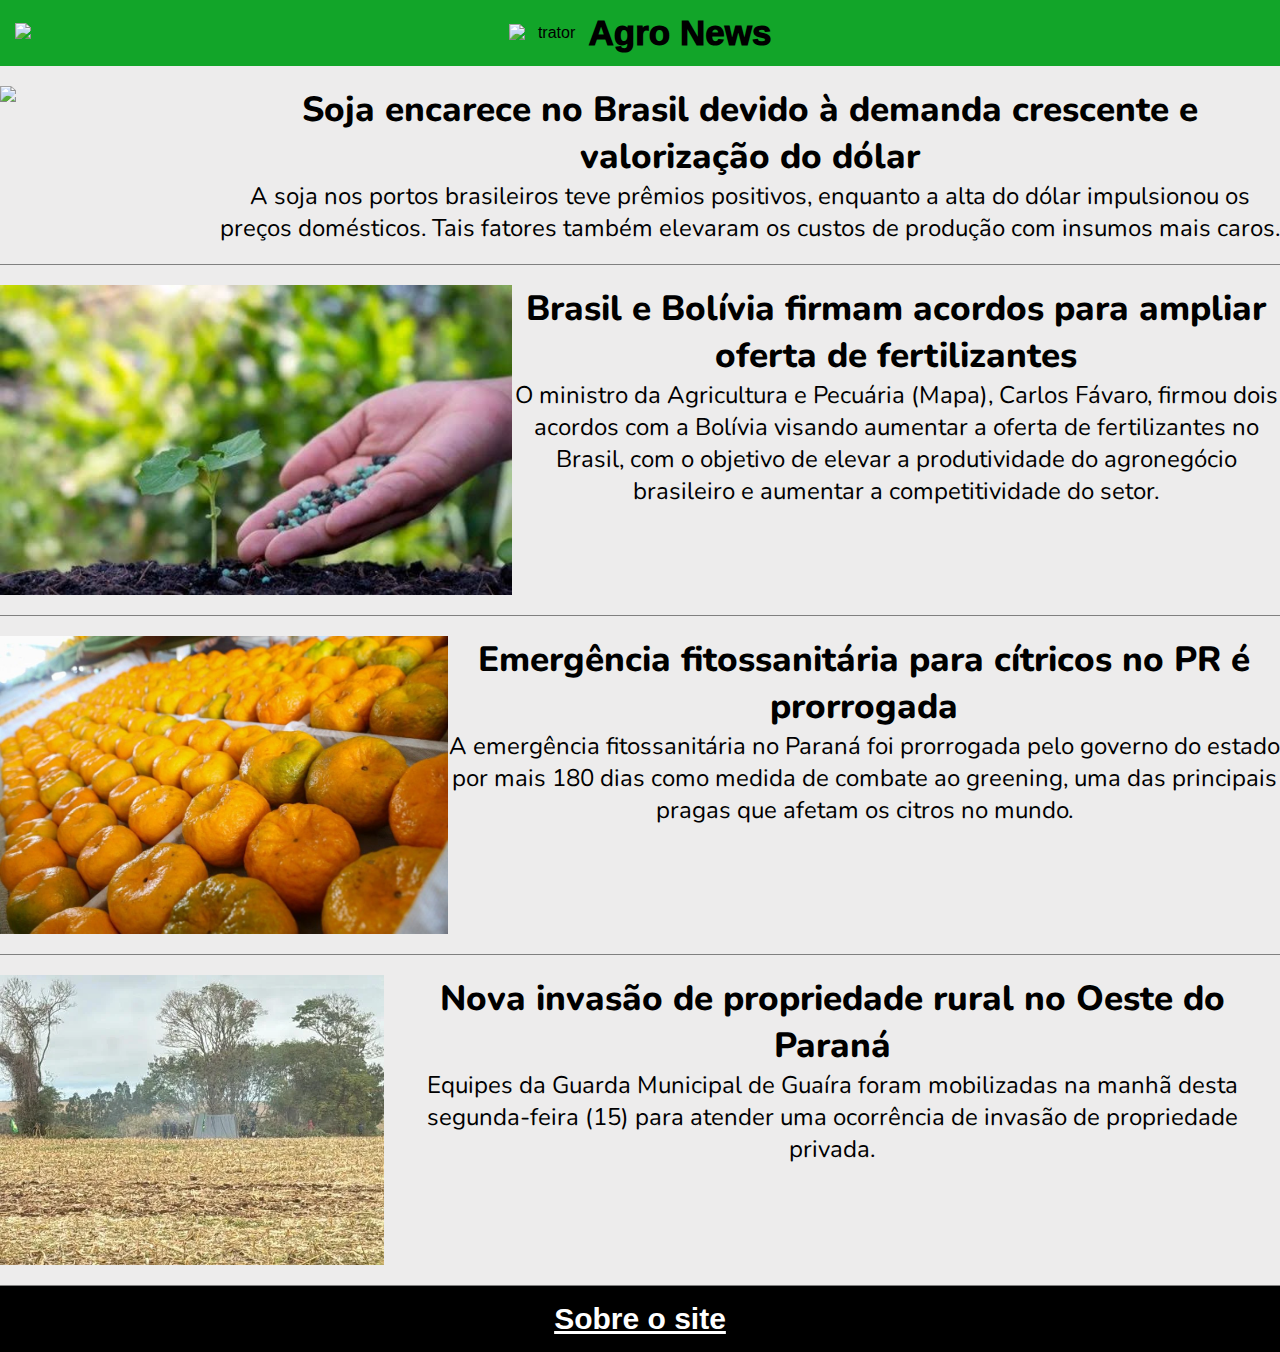
==== index.html @ 216bda76 "sla" ====
<!DOCTYPE html>
<html lang="pt-br">
  <head>
    <meta charset="UTF-8" />
    <meta name="viewport" content="width=device-width, initial-scale=1.0" />
    <title>Agro news</title>
    <link rel="stylesheet" href="style.css" />
    <link
      href="https://fonts.googleapis.com/css2?family=Nunito:ital,wght@0,200..1000;1,200..1000&display=swap"
      rel="stylesheet"
    />
    <link rel="stylesheet" href="https://cdn.jsdelivr.net/npm/bootstrap-icons@1.11.3/font/bootstrap-icons.min.css">
    <nav>
      <ul>
        <li><a href="index.html"></a></li>
        <li><a href="about.html"></a></li>
        <li><a href="noticia-1.html"></a></li>
        <li><a href="noticia-2.html"></a></li>
        <li><a href="noticia-3.html"></a></li>
        <li><a href="noticia-4.html"></a></li>
      </ul>
    </nav>
  </head>
  <body>
    <div class="container">
      <header class="cabecalho">
        <div class="dropdown">
        <button class="menu">
          <img class="botao-menu" src="img/botão_menu.png" />
        </button>
          <div class="dropdown-content">
            <a href="about.html"><i class="bi bi-info-circle"></i> Sobre o site</a>
            </div>
          </div>
        <img class="cabecalho-logo" src="img/trator_logo.png" alt="trator" />
        <h1 class="cabecalho-titulo">Agro News</h1>
      </header>
      <section class="noticia-1-home">
        <a class="link-outras-noticias" href="noticia-1.html">
          <div class="estilo-home">          
          <img class="imagem-noticia-1-home" src="soja.png" />
            <div class="home-text-1">
          <h1 class="titulo-noticia-1-home">
            Soja encarece no Brasil devido à demanda crescente e valorização do dólar
          </h1>
          <p class="trecho-noticia-1-home">
            A soja nos portos brasileiros teve prêmios positivos, enquanto a alta do dólar impulsionou os preços domésticos. Tais fatores também elevaram os custos de produção com insumos mais caros.
          </p>
            </div>
            </div>
        </a>
      </section>
      <section class="noticia-2-home">
        <a class="link-outras-noticias" href="noticia-2.html">
          <div class="estilo-home">
          <img class="imagem-noticia-2-home" src="fertilizante.png" />
            <div class="home-text">
          <h1 class="titulo-noticia-2-home">
            Brasil e Bolívia firmam acordos para ampliar oferta de fertilizantes
          </h1>
          <p class="trecho-noticia-2-home">
            O ministro da Agricultura e Pecuária (Mapa), Carlos Fávaro, firmou
            dois acordos com a Bolívia visando aumentar a oferta de
            fertilizantes no Brasil, com o objetivo de elevar a produtividade do
            agronegócio brasileiro e aumentar a competitividade do setor.
          </p>
              </div>
            </div>
        </a>
      </section>
      <section class="noticia-3-home">
        <a class="link-outras-noticias" href="noticia-3.html">
          <div class="estilo-home">
          <img class="imagem-noticia-3-home" src="fitossanitaria_2.png" />
            <div class="home-text">
          <h1 class="titulo-noticia-3-home">
            Emergência fitossanitária para cítricos no PR é prorrogada
          </h1>
          <p class="trecho-noticia-3-home">
            A emergência fitossanitária no Paraná foi prorrogada pelo governo do
            estado por mais 180 dias como medida de combate ao greening, uma das
            principais pragas que afetam os citros no mundo.
          </p>
          </div>
        </div>
        </a>
      </section>
      <section class="noticia-4-home">
        <a class="link-outras-noticias" href="noticia-4.html">
          <div class="estilo-home">
          <img class="imagem-noticia-4-home" src="invasão.png" />
            <div class="home-text">
          <h1 class="titulo-noticia-4-home">
            Nova invasão de propriedade rural no Oeste do Paraná
          </h1>
          <p class="trecho-noticia-4-home">
            Equipes da Guarda Municipal de Guaíra foram mobilizadas na manhã
            desta segunda-feira (15) para atender uma ocorrência de invasão de
            propriedade privada.
          </p>
          </div>
        </div>
        </a>
      </section>
      <footer class="rodapé">
        <li>
          <a class="link-sobre-nos" href="about.html"
            ><h2 class="rodape-texto">Sobre o site</h2></a
          >
        </li>
      </footer>
    </div>
  </body>
  <script src="script.js"></script>
</html>
---- style.css ----
@import url("animations.css");

* {
  margin: 0;
  padding: 0;
  font-family: "Open Sans", sans-serif;
}

body {
  display: flex;
  background-color: #edecec;
}

.container {
  text-align: center;
  display: flex;
  flex-wrap: wrap;
  width: 100%;
}

.cabecalho {
  background-color: #12a529;
  display: flex;
  align-items: center;
  justify-content: center;
  position: relative;
  padding: 18px;
  height: 30px;
  width: 100%;
  max-width: 100%;
  }

.dropdown {
  position: absolute;
  left: 0px;
  display: inline-block;
}

.menu {
  background-color: transparent;
  border: none;
  cursor: pointer;
}
.botao-menu {
  width: 60px;
  height: auto;
  margin-left: 15px;
}

.dropdown-content {
  display: none;
  position: absolute;
  background-color: green;
  min-width: 200px;
  z-index: 1;
  left: 0;
}

.dropdown-content a {
  color: white;
  font-size: 22px;
  font-weight: 600;
  padding: 10px 16px;
  text-decoration: none;
  display: block;
  border: solid 2px white;
  margin: 10px 6px;
  border-radius: 5px;
}

.show {
  display: block;
}

.cabecalho-logo {
  width: 80px;
  height: auto;
}

.cabecalho-titulo {
  font-size: 35px;
  font-weight: 1000;
}

.banner {
  width: 100%;
  max-width: 100%;
}

.noticia-titulo {
  font-size: 40px;
  font-weight: 1000;
  margin: 0 auto;
  margin-top: 25px;
}

.texto-noticia {
  font-size: 20px;
  text-align: left;
  margin: 50px;
  margin-top: 100px;
  font-family: "Nunito", sans-serif;
  font-weight: 500;
}

.imagem-noticia {
  display: block;
  margin: 80px auto;
  width: 65%;
  max-width: 100%;
  height: auto;
}

.texto-fonte {
  font-size: 28px;
  font-weight: 750;
  font-family: Nunito, sans-serif;
  text-align: center;
  margin: 0 auto;
  color: blue;
}

.link-outras-noticias {
  color: black;
  text-decoration: none;
}

a:hover {
  text-decoration: underline;
}

.mais-noticias {
  background-color: #226b00;
  padding: 20px;
  margin-top: 60px;
}

.outras-noticias {
  font-size: 40px;
  font-weight: 850;
  text-align: center;
  color: white;
  font-family: Nunito, sans-serif;
}

.noticia-1 {
  display: flex;
  position: relative;
  border-bottom: 1px solid gray;
  padding-bottom: 20px;
}

.imagem-outra-noticia-1 {
  margin-left: 30px;
  width: 20%;
}
.texto-outra-noticia-1 {
  margin-left: 20px;
  color: white;
}

.titulo-noticia-1 {
  font-weight: 700;
  font-family: Nunito, sans-serif;
  font-size: 40px;
  text-align: left;
}

.noticia-2 {
  display: flex;
  position: relative;
  border-bottom: 1px solid gray;
  padding-bottom: 20px;
}

.imagem-outra-noticia-2 {
  margin-left: 30px;
  margin-top: 20px;
  width: 20%;
}

.texto-outra-noticia-2 {
  margin-left: 20px;
  color: white;
}

.titulo-noticia-2 {
  font-weight: 700;
  font-size: 40px;
  font-family: Nunito, sans-serif;
  text-align: left;
  margin-top: 20px;
}

.noticia-3 {
  display: flex;
  position: relative;
}

.imagem-outra-noticia-3 {
  margin-left: 30px;
  margin-top: 20px;
  width: 20%;
}

.texto-outra-noticia-3 {
  margin-left: 20px;
  color: white;
}

.titulo-noticia-3 {
  font-weight: 700;
  font-size: 40px;
  text-align: left;
  margin-top: 20px;
  font-family: Nunito, sans-serif;
}

.rodapé {
  background-color: black;
  display: flex;
  align-items: center;
  justify-content: center;
  position: relative;
  padding: 18px;
  height: 30px;
  width: 100%;
  max-width: 100%;
}

.rodape-texto {
  color: white;
  font-size: 30px;
  font-weight: 800;
}

.link-sobre-nos {
  text-decoration: underline;
  color: white;
}

.noticia-1-home {
  display: flex;
  position: relative;
  margin: 0 auto;
  margin-top: 20px;
  border-bottom: 1px solid gray;
  padding-bottom: 20px;
}

.imagem-noticia-1-home {
  width: 30%;
}

.titulo-noticia-1-home {
  font-size: 35px;
  font-weight: 800;
  font-family: Nunito, sans-serif;
  margin-left: 20px;
}

.trecho-noticia-1-home {
  font-size: 24px;
  font-family: Nunito, sans-serif;
  margin-left: 20px;
}

.noticia-2-home {
  display: flex;
  position: relative;
  margin: 0 auto;
  margin-top: 20px;
  border-bottom: 1px solid gray;
  padding-bottom: 20px;
}

.imagem-noticia-2-home {
  width: 40%;
}

.titulo-noticia-2-home {
  font-size: 35px;
  font-weight: 800;
  font-family: Nunito, sans-serif;
}

.trecho-noticia-2-home {
  font-size: 24px;
  font-family: Nunito, sans-serif;
}

.noticia-3-home {
  display: flex;
  position: relative;
  margin: 0 auto;
  margin-top: 20px;
  border-bottom: 1px solid gray;
  padding-bottom: 20px;
}

.imagem-noticia-3-home {
  width: 35%;
}

.titulo-noticia-3-home {
  font-size: 35px;
  font-weight: 800;
  font-family: Nunito, sans-serif;
}

.trecho-noticia-3-home {
  font-size: 24px;
  font-family: Nunito, sans-serif;
}

.noticia-4-home {
  display: flex;
  position: relative;
  margin: 0 auto;
  margin-top: 20px;
  border-bottom: 1px solid gray;
  padding-bottom: 20px;
}

.imagem-noticia-4-home {
  width: 30%;
}

.titulo-noticia-4-home {
  font-size: 35px;
  font-weight: 800;
  font-family: Nunito, sans-serif;
}

.trecho-noticia-4-home {
  font-size: 24px;
  font-family: Nunito, sans-serif;
}

.estilo-home{
  display: flex;
  position: relative;
}

.h2-about{
  font-size: 25px;
  font-weight: 800;
  font-family: Nunito, sans-serif;
  margin: 10px;
  text-align: left;
}

.p-about{
  font-size: 16px;
  font-family:Nunito, sans-serif;
  margin-left: 20px;
  margin-right: 20px;
  text-align: left;
}

.agradecimento{
  font-size: 30px;
  font-weight: 900;
  font-family: Nunito, sans-serif;
  margin: 20px auto;
  text-align: center;
}

@media (max-width: 768px) {
  .cabecalho {
    display: flex;
    padding: 8px;
  } 

  .cabecalho-titulo {
    font-size: 26px;
  } 
  
  .cabecalho-logo{
    width: 50px;
    height: auto;
    }
  
  .botao-menu{
    width: 40px;
    height: auto;
  }
  
  .dropdown-content{
    min-width: 160px;
    }

  .dropdown-content a {
    font-size: 15px;
    padding: 8px 10px;
    margin: 10px 6px;
  } 

  .noticia-titulo {
    font-size: 28px;
    margin-left: 5px;
    margin-right: 5px;
  } 

  .texto-noticia {
    font-size: 18px;
    margin-top: 30px;
    margin-left: 20px;
    margin-right: 20px;
  } 

  .imagem-noticia {
    width: 75%;
  } 

  .texto-fonte {
    font-size: 22px;
  } 

  .outras-noticias {
    font-size: 24px;
  } 

  .imagem-outra-noticia-1, .imagem-outra-noticia-2, .imagem-outra-noticia-3 {
   width: 25%;
}
  
  .imagem-noticia-1-home, .imagem-noticia-2-home, .imagem-noticia-3-home, .imagem-noticia-4-home {
    width: 80%;
    margin: 10px;
  } 

  .titulo-noticia-1, .titulo-noticia-2, .titulo-noticia-3{
  font-size: 18px;
  }
  
  .titulo-noticia-1-home, .titulo-noticia-2-home, .titulo-noticia-3-home, .titulo-noticia-4-home {
    font-size: 22px;
    margin-left: 10px;
    margin-right: 10px;
  } 

  .trecho-noticia-1-home, .trecho-noticia-2-home, .trecho-noticia-3-home, .trecho-noticia-4-home {
    font-size: 12px;
    margin-left: 10px;
    margin-right: 10px;
  } 
  
  .rodapé{
    padding: 10px;
    height: 16px;
  }

  .rodape-texto {
    font-size: 15px;
  }
} 

@media (max-width: 480px) {
  .cabecalho {
    padding: 5px;
    display: flex;
  } 
  
  .cabecalho-titulo {
    font-size: 22px;
  } 
  
  .cabecalho-logo{
    width: 50px;
    height: auto;
    }
  
  .botao-menu{
    width: 40px;
    height: auto;
  }
  
  .dropdown-content{
    min-width: 160px;
  }
  
  .dropdown-content a {
    font-size: 14px;
    padding: 8px 10px;
    margin: 10px 6px;
  } 

  .noticia-titulo {
    font-size: 24px;
    margin-left: 5px;
    margin-right: 5px;
  } 

  .texto-noticia {
    font-size: 16px;
    margin: 10px;
    margin-top: 30px;
    margin-right: 20px;
    margin-left: 20px;
  } 

  .imagem-noticia {
    width: 75%;
  } 

  .texto-fonte {
    font-size: 18px;
  } 

  .outras-noticias {
    font-size: 24px;
  } 

  .imagem-outra-noticia-1, .imagem-outra-noticia-2, .imagem-outra-noticia-3 {
  width: 25%;
 }
  
  .imagem-noticia-1-home, .imagem-noticia-2-home, .imagem-noticia-3-home, .imagem-noticia-4-home {
    width: 80%;
    margin: 10px;
  } 

  .titulo-noticia-1, .titulo-noticia-2, .titulo-noticia-3 {
    font-size: 16px;
  }
  
  .titulo-noticia-1-home, .titulo-noticia-2-home, .titulo-noticia-3-home, .titulo-noticia-4-home {
    font-size: 20px;
    margin-left: 10px;
  margin-right: 10px;
  } 

  .trecho-noticia-1-home, .trecho-noticia-2-home, .trecho-noticia-3-home, .trecho-noticia-4-home {
    font-size: 12px;
    margin-left: 10px;
    margin-right: 10px;
  } 
  
  .rodapé{
    padding: 10px;
    height: 16px;
  }
  
  .rodape-texto {
    font-size: 15px;
  }
  
  .estilo-home{
    display: block;
    
  }
}
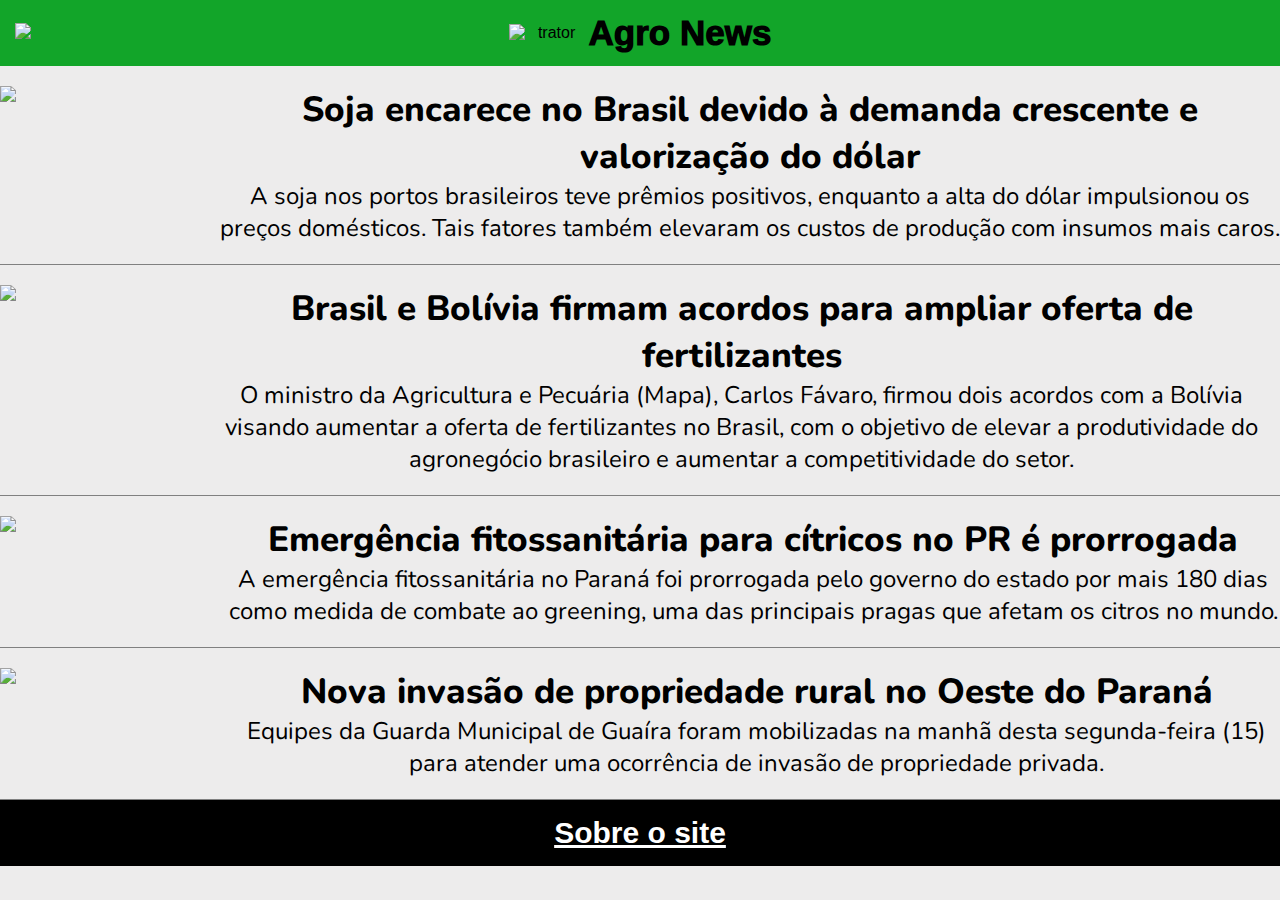
==== commit df0ad574: "sla" ====
--- a/index.html
+++ b/index.html
@@ -26,7 +26,7 @@
       <header class="cabecalho">
         <div class="dropdown">
         <button class="menu">
-          <img class="botao-menu" src="img/botão_menu.png" />
+          <img class="botao-menu" src="img/botao_menu.png" />
         </button>
           <div class="dropdown-content">
             <a href="about.html"><i class="bi bi-info-circle"></i> Sobre o site</a>
@@ -38,7 +38,7 @@
       <section class="noticia-1-home">
         <a class="link-outras-noticias" href="noticia-1.html">
           <div class="estilo-home">          
-          <img class="imagem-noticia-1-home" src="soja.png" />
+          <img class="imagem-noticia-1-home" src="img/soja.png" />
             <div class="home-text-1">
           <h1 class="titulo-noticia-1-home">
             Soja encarece no Brasil devido à demanda crescente e valorização do dólar
@@ -53,7 +53,7 @@
       <section class="noticia-2-home">
         <a class="link-outras-noticias" href="noticia-2.html">
           <div class="estilo-home">
-          <img class="imagem-noticia-2-home" src="fertilizante.png" />
+          <img class="imagem-noticia-2-home" src="img/fertilizante.png" />
             <div class="home-text">
           <h1 class="titulo-noticia-2-home">
             Brasil e Bolívia firmam acordos para ampliar oferta de fertilizantes
@@ -71,7 +71,7 @@
       <section class="noticia-3-home">
         <a class="link-outras-noticias" href="noticia-3.html">
           <div class="estilo-home">
-          <img class="imagem-noticia-3-home" src="fitossanitaria_2.png" />
+          <img class="imagem-noticia-3-home" src="img/fitossanitaria_2.png" />
             <div class="home-text">
           <h1 class="titulo-noticia-3-home">
             Emergência fitossanitária para cítricos no PR é prorrogada
@@ -88,7 +88,7 @@
       <section class="noticia-4-home">
         <a class="link-outras-noticias" href="noticia-4.html">
           <div class="estilo-home">
-          <img class="imagem-noticia-4-home" src="invasão.png" />
+          <img class="imagem-noticia-4-home" src="img/invasão.png" />
             <div class="home-text">
           <h1 class="titulo-noticia-4-home">
             Nova invasão de propriedade rural no Oeste do Paraná
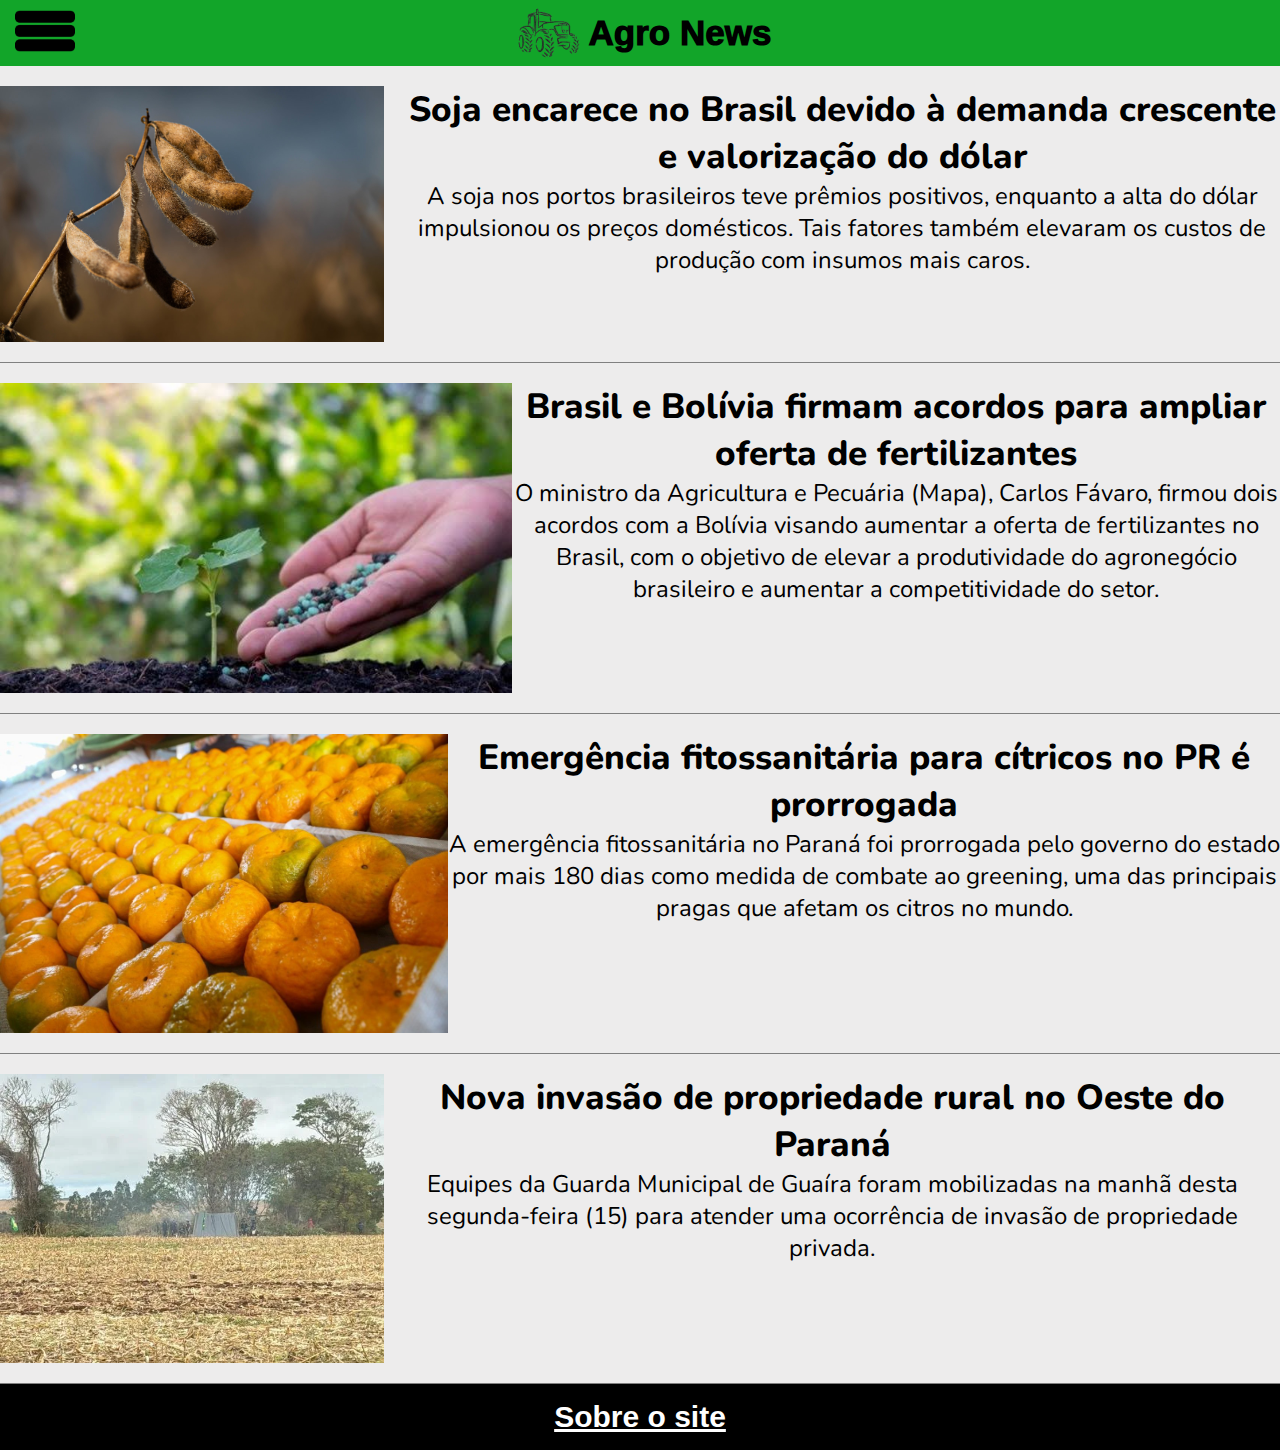
==== commit b28a419f: "🥣🥮 Updated with Glitch" ====
(no text change in the page or its own stylesheets)
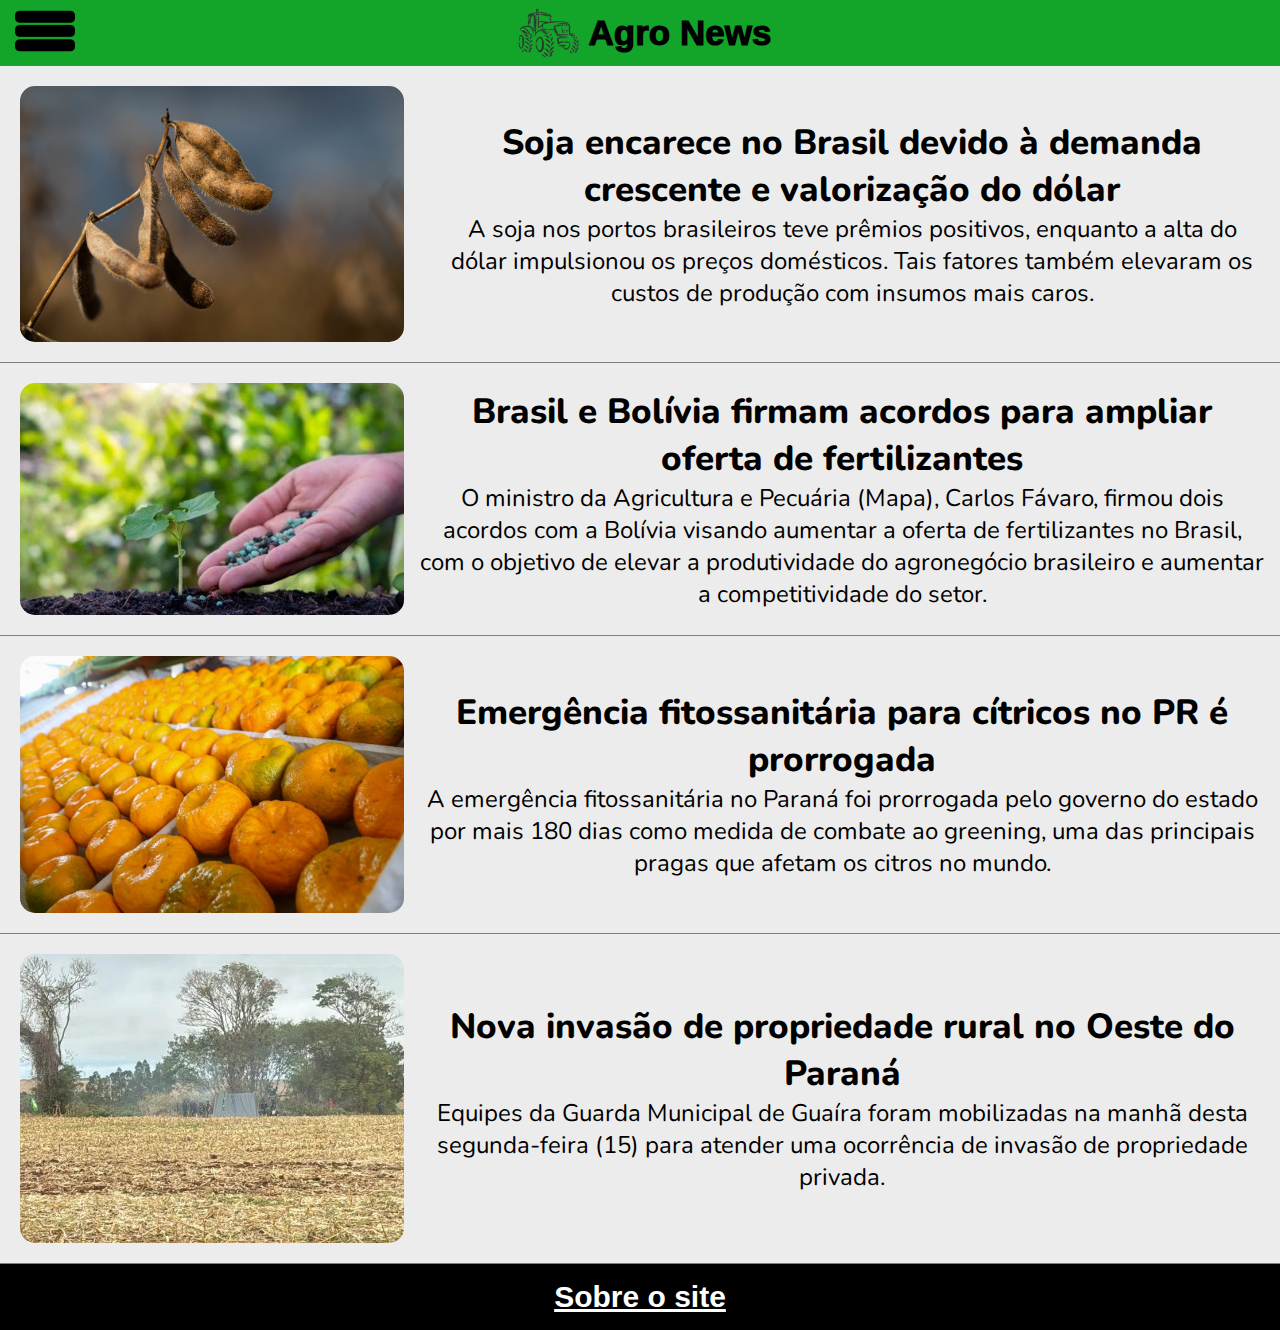
==== commit e4707747: "🌱🌓 Updated with Glitch" ====
--- a/index.html
+++ b/index.html
@@ -4,7 +4,7 @@
     <meta charset="UTF-8" />
     <meta name="viewport" content="width=device-width, initial-scale=1.0" />
     <title>Agro news</title>
-    <link rel="stylesheet" href="style.css" />
+    <link rel="stylesheet" href="style.css"/>
     <link
       href="https://fonts.googleapis.com/css2?family=Nunito:ital,wght@0,200..1000;1,200..1000&display=swap"
       rel="stylesheet"
@@ -39,7 +39,7 @@
         <a class="link-outras-noticias" href="noticia-1.html">
           <div class="estilo-home">          
           <img class="imagem-noticia-1-home" src="img/soja.png" />
-            <div class="home-text-1">
+            <div class="home-text">
           <h1 class="titulo-noticia-1-home">
             Soja encarece no Brasil devido à demanda crescente e valorização do dólar
           </h1>
--- a/style.css
+++ b/style.css
@@ -109,6 +109,7 @@
   width: 65%;
   max-width: 100%;
   height: auto;
+  border-radius: 25px;
 }
 
 .texto-fonte {
@@ -151,8 +152,9 @@
 }
 
 .imagem-outra-noticia-1 {
-  margin-left: 30px;
+  margin-left: 20px;
   width: 20%;
+  border-radius: 15px;
 }
 .texto-outra-noticia-1 {
   margin-left: 20px;
@@ -174,9 +176,10 @@
 }
 
 .imagem-outra-noticia-2 {
-  margin-left: 30px;
+  margin-left: 20px;
   margin-top: 20px;
   width: 20%;
+  border-radius: 15px;
 }
 
 .texto-outra-noticia-2 {
@@ -198,9 +201,10 @@
 }
 
 .imagem-outra-noticia-3 {
-  margin-left: 30px;
+  margin-left: 20px;
   margin-top: 20px;
   width: 20%;
+  border-radius: 15px;
 }
 
 .texto-outra-noticia-3 {
@@ -250,6 +254,8 @@
 
 .imagem-noticia-1-home {
   width: 30%;
+  margin-left: 20px;
+  border-radius: 15px;
 }
 
 .titulo-noticia-1-home {
@@ -275,7 +281,9 @@
 }
 
 .imagem-noticia-2-home {
-  width: 40%;
+  width: 30%;
+  margin-left: 20px;
+  border-radius: 15px;
 }
 
 .titulo-noticia-2-home {
@@ -299,7 +307,9 @@
 }
 
 .imagem-noticia-3-home {
-  width: 35%;
+  width: 30%;
+  margin-left: 20px;
+  border-radius: 15px;
 }
 
 .titulo-noticia-3-home {
@@ -324,6 +334,8 @@
 
 .imagem-noticia-4-home {
   width: 30%;
+  margin-left: 20px;
+  border-radius: 15px;
 }
 
 .titulo-noticia-4-home {
@@ -340,6 +352,10 @@
 .estilo-home{
   display: flex;
   position: relative;
+}
+
+.home-text{
+  margin: auto 15px;
 }
 
 .h2-about{
@@ -422,7 +438,7 @@
   } 
 
   .imagem-outra-noticia-1, .imagem-outra-noticia-2, .imagem-outra-noticia-3 {
-   width: 25%;
+   width: 35%;
 }
   
   .imagem-noticia-1-home, .imagem-noticia-2-home, .imagem-noticia-3-home, .imagem-noticia-4-home {
@@ -454,6 +470,10 @@
   .rodape-texto {
     font-size: 15px;
   }
+  
+  .estilo-home{
+    display: block;
+    }
 } 
 
 @media (max-width: 480px) {
@@ -513,7 +533,7 @@
   } 
 
   .imagem-outra-noticia-1, .imagem-outra-noticia-2, .imagem-outra-noticia-3 {
-  width: 25%;
+  width: 32%;
  }
   
   .imagem-noticia-1-home, .imagem-noticia-2-home, .imagem-noticia-3-home, .imagem-noticia-4-home {
@@ -548,6 +568,5 @@
   
   .estilo-home{
     display: block;
-    
   }
 }